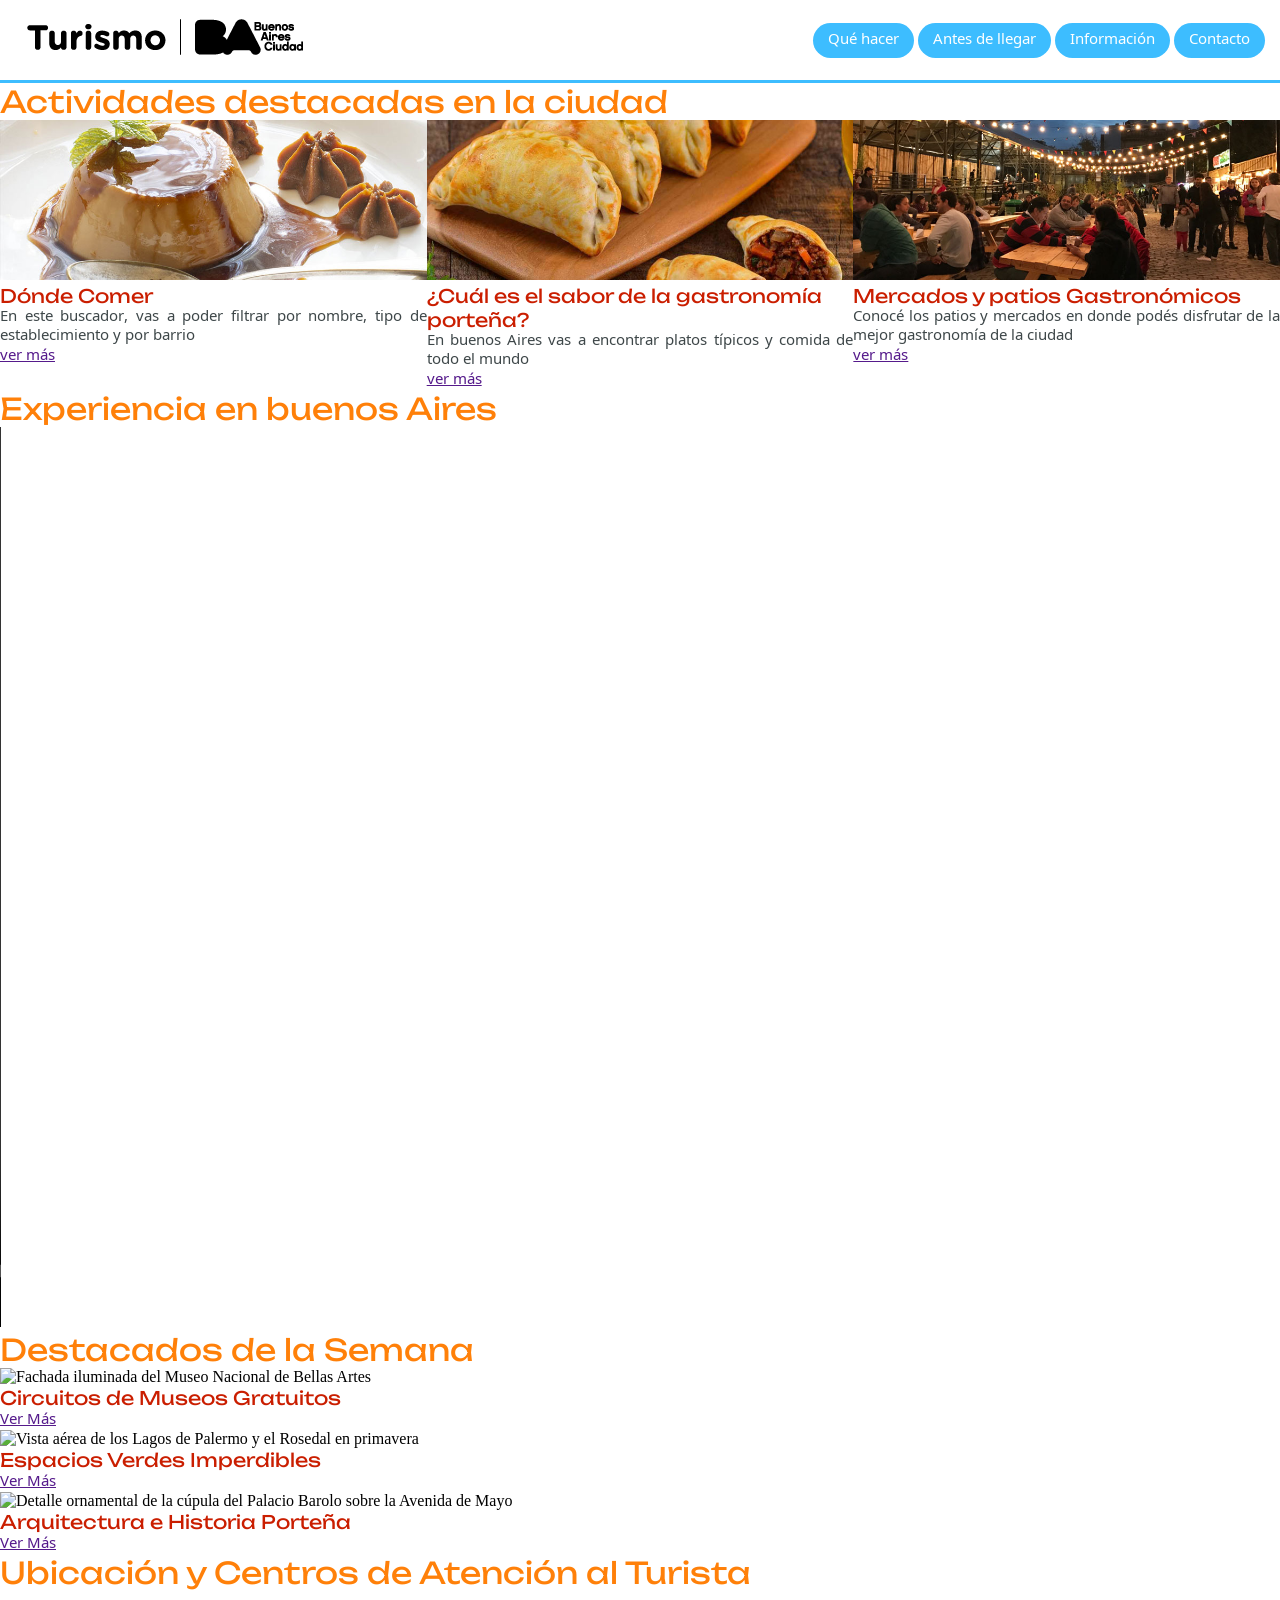
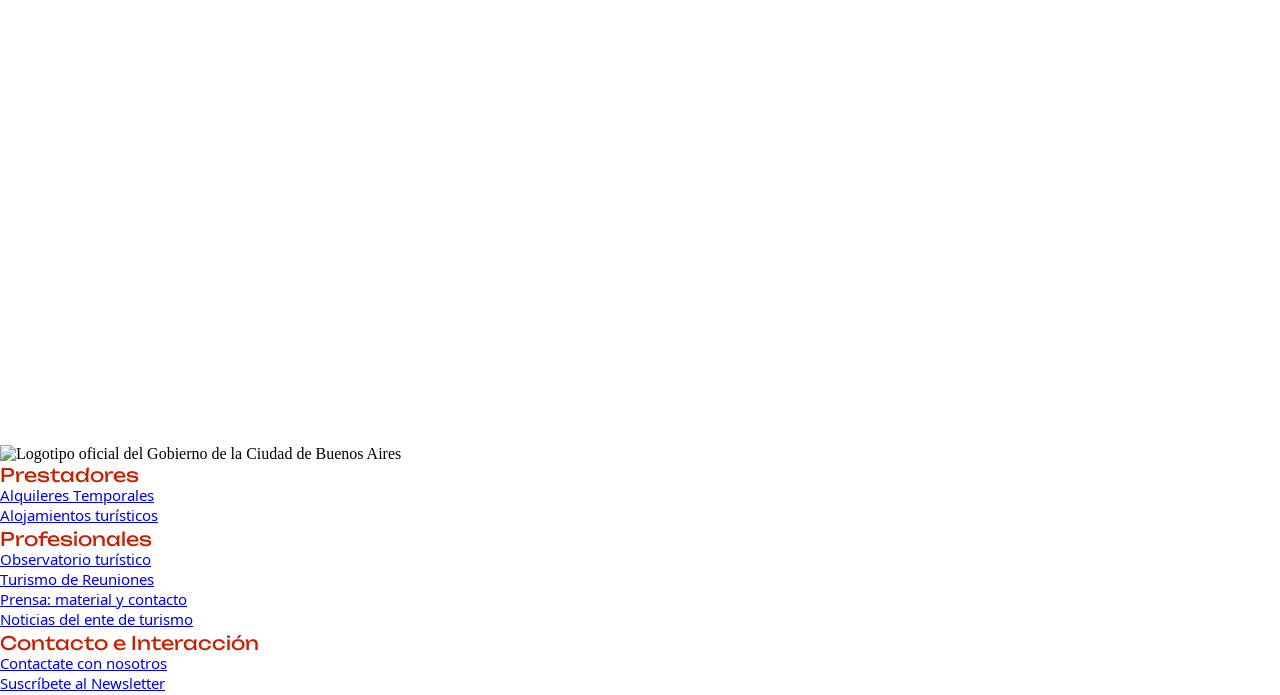
==== ejercicio-3/index.html @ 71533d01 "Add files via upload" ====
<!DOCTYPE html>
<html lang="es">
    <head>
        <meta charset="UTF-8">
        <meta name="viewport" content="width, initial-scale:1.0">
        <title>Turismo Buenos Aires Ciudad - Sitio Oficial de Información Turística</title>
        <meta name="description" content="Descrubí qué hacer en Buenos Aires. información útil antes de llegar, guías de alojamiento, atractivos turísticos, agenda cultural y mapas de la ciudad.">
        <meta name="robots" content="index, follow">
        <link href="style.css" rel="stylesheet">
        <link rel="preconnect" href="https://fonts.googleapis.com">
        <link rel="preconnect" href="https://fonts.gstatic.com" crossorigin>
        <link href="https://fonts.googleapis.com/css2?family=Noto+Sans+Tamil+Supplement&family=Unbounded&display=swap" rel="stylesheet">
    </head>

    <body>

        <!-- Cabecera principal del sitio -->
        <header id="cabezera-web">
            <!-- Logo del sitio 
            href-> la dirección a donde voy al dar clic  
            -->
            <a href="index.html" aria-label="Ir a la página de inicio de Turismo de Buenos Aires">
                <img src="assets/arrobaturismo-bac-300x150-negro.png" alt="Logotipo oficial de Turismo Buenos Aires Ciudad">
            </a>

            <!-- Navegador principal -->
            <nav role="navigation" aria-label="Menu principal">
                  <a href="" class="bt-principal">Qué hacer</a>
                  <a href="" class="bt-principal">Antes de llegar</a>
                  <a href="" class="bt-principal">Información</a>
                  <a href="" class="bt-principal">Contacto</a>
            </nav>

        </header>



        <!-- Contenido principal del sitio -->
        <main role="main">

            <h1 class="hide-element" aria-hidden="true">Portal de Turismo Oficial de la Ciudad de Buenos Aires</h1>

            <!-- Actividades destacadas-->
            <section>
                <h2>Actividades destacadas en la ciudad</h2>
                
                <div class="tarjetas">

                    <!-- tarjeta -->
                    <article role="article">
                        <img src="assets/flan-dulce-de-leche.jpg" alt="Flan con Dulce de Leche">
                        <h3>Dónde Comer</h3>
                        <p>En este buscador, vas a poder filtrar por nombre, tipo de establecimiento y por barrio</p>
                        <a href="" aria-label="Ir al buscador de restaurantes y de comida en Buenos Aires">ver más</a>
                    </article>

                    <!-- tarjeta -->
                    <article role="article">
                        <img src="assets/empanadas-horneadas.jpg" alt="Empanadas porteñas horneadas">
                        <h3>¿Cuál es el sabor de la gastronomía porteña?</h3>
                        <p>En buenos Aires vas a encontrar platos típicos y comida de todo el mundo</p>
                        <a href="" aria-label="Ver información sobre grastonomía porteña">ver más</a>
                    </article>

                    <!-- tarjeta -->
                    <article role="article">
                        <img src="assets/patio-caballito.jpg" alt="Patio de comida los lecheros en el barrio Caballito">
                        <h3>Mercados y patios Gastronómicos</h3>
                        <p>Conocé los patios y mercados en donde podés disfrutar de la mejor gastronomía de la ciudad</p>
                        <a href="" aria-label="Ver más información sobre los patios gastronómicos de la ciudad">ver más</a>
                    </article>


                </div>

            </section>
            <!-- Fin de actividades destacadas-->

            <!-- Contenido Multimedia -->
            <section>
                <h2>Experiencia en buenos Aires</h2>
                <div>
                    <video controls autoplay loop width="1600" height="900" aria-label="Video sobre la ciudad de Buenos Aires">
                        <source src="assets/video-buenosaires.mp4" type="video/mp4">
                    </video>
                </div>
            </section>
            <!-- Fin de Contenido Multimedia -->



            <!-- Contenidos Destacados -->
            <section>
                <h2>Destacados de la Semana</h2>
                <div>
                    
                    <!-- Tarjeta Destacada 1 -->
                    <article role="article">
                        <img src="assets/destacado-museos.jpg" alt="Fachada iluminada del Museo Nacional de Bellas Artes" width="400" height="250">
                        <h3>Circuitos de Museos Gratuitos</h3>
                        <a href="" aria-label="Ver más sobre los circuitos de museos gratuitos">Ver Más</a>
                    </article>

                    <!-- Tarjeta Destacada 2 -->
                    <article role="article">
                        <img src="assets/destacado-parques.jpg" alt="Vista aérea de los Lagos de Palermo y el Rosedal en primavera" width="400" height="250">
                        <h3>Espacios Verdes Imperdibles</h3>
                        <a href="" aria-label="Ver más sobre los espacios verdes imperdibles">Ver Más</a>
                    </article>

                    <!-- Tarjeta Destacada 3 -->
                    <article role="article">
                        <img src="assets/destacado-arquitectura.jpg" alt="Detalle ornamental de la cúpula del Palacio Barolo sobre la Avenida de Mayo" width="400" height="250">
                        <h3>Arquitectura e Historia Porteña</h3>
                        <a href="" aria-label="Ver más sobre la arquitectura e historia porteña">Ver Más</a>
                    </article>

                </div>
            </section>


            <!-- Ubicación Geográfica -->
            <section aria-labelledby="titulo-mapa">
                <h2 id="titulo-mapa">Ubicación y Centros de Atención al Turista</h2>
                <div class="map-container">
                    <iframe 
                        src="https://www.google.com/maps/embed?pb=!1m18!1m12!1m3!1d3284.016713276842!2d-58.3841507!3d-34.6037389!2m3!1f0!2f0!3f0!3m2!1i1024!2i768!4f13.1!3m3!1m2!1s0x95bccacf954f91d5%3A0x67ef08c262f8f742!2sObelisco!5e0!3m2!1ses!2sar!4v1700000000000!5m2!1ses!2sar" 
                        width="100%" 
                        height="450" 
                        style="border:0;" 
                        allowfullscreen="" 
                        loading="lazy" 
                        referrerpolicy="no-referrer-when-downgrade"
                        title="Mapa interactivo de la Ciudad de Buenos Aires con la ubicación del Obelisco y centros de atención turística">
                    </iframe>
                </div>
            </section>

        </main>

        <!-- Pie de Página Institucional -->
    <footer role="contentinfo">

            <!-- Identificador Institucional del Footer -->
            <div class="footer-brand">
                <img src="img/logo-buenos-aires-ciudad.svg" alt="Logotipo oficial del Gobierno de la Ciudad de Buenos Aires" width="200" height="60">
            </div>

            <!-- Columnas de Enlaces del Footer -->
            <div>
                
                <!-- Lista 1: Prestadores -->
                <nav>
                    <h3 id="footer-prestadores">Prestadores</h3>
                    <ul>
                        <li><a href="/alquileres-temporales">Alquileres Temporales</a></li>
                        <li><a href="/alojamientos-turisticos">Alojamientos turísticos</a></li>
                    </ul>
                </nav>

                <!-- Lista 2: Profesionales -->
                <nav>
                    <h3 id="footer-profesionales">Profesionales</h3>
                    <ul>
                        <li><a href="/observatorio-turistico">Observatorio turístico</a></li>
                        <li><a href="/turismo-reuniones">Turismo de Reuniones</a></li>
                        <li><a href="/prensa-contacto">Prensa: material y contacto</a></li>
                        <li><a href="/noticias-ente">Noticias del ente de turismo</a></li>
                    </ul>
                </nav>

                <!-- Lista 3: Interacción y Contacto -->
                <nav>
                    <h3 id="footer-contacto">Contacto e Interacción</h3>
                    <ul>
                        <li><a href="/contactate-con-nosotros">Contactate con nosotros</a></li>
                        <li><a href="/suscribete-newsletter" aria-label="Ir al formulario para suscribirse al Newsletter oficial">Suscríbete al Newsletter</a></li>
                    </ul>
                </nav>

            </div>
    </footer>

    </body>

</html>
---- ejercicio-3/style.css ----
*{
    margin: 0;
    padding: 0;
    box-sizing: border-box;

}


:root {
    --cyan: #3DBDFF;
    --naranja: #FF8009;
    --rojo: #ca1e00;
    --parrafo: #3e4749;
}

.hide-element{
    display: none;
}

h1{
    color: var(--cyan);
    font-family: "Unbounded", sans-serif;
    font-optical-sizing: auto;
    font-weight: 400;
    font-style: normal;
    font-size: 50px;
    text-align: center;
    
}

h2{
    font-family: "Unbounded", sans-serif;
    font-optical-sizing: auto;
    font-weight: 400;
    font-style: normal;
    color: var(--naranja);
    font-size: 30px;
}

h3{
    font-family: "Unbounded", sans-serif;
    font-optical-sizing: auto;
    font-weight: 400;
    font-style: normal;
    color: var(--rojo);
}


p{
    font-family: "Noto Sans Tamil Supplement", sans-serif;
    font-weight: 400;
    font-style: normal;
    color: var(--parrafo);
    font-size: 15px;
    text-align: justify;
}

#cabezera-web{
    background-color: white;
    padding: 12px 15px;
    -ms-flex-align: start;
    display: flex;
    flex-flow: row;
    align-items: center;
    justify-content: space-between;
    /* border-bottom: grosor estilo color; */
    border-bottom: 3px solid var(--cyan);
}

a{
    font-family: "Noto Sans Tamil Supplement", sans-serif;
    font-weight: 400;
    font-style: normal;
    font-size: 15px;
}

.bt-principal{
    font-family: "Noto Sans Tamil Supplement", sans-serif;
    font-weight: 400;
    font-style: normal;
    padding: 0 20px;
    font-size: 15px;
    text-decoration: none;
    color: rgb(255, 255, 255);
    background-color: var(--cyan);
    padding: 8px 15px;
    border-radius: 200px;
    /*animacion por transition: duracion caracteristica animacion*/
    transition: 0.1s all linear;
    text-align: center;
}

.bt-principal:hover{
    background-color: var(--naranja);
    padding: 10px 18px;
    color: white;
}

.tarjetas{
    display:flex;
    align-content: flex-start;
    justify-content: center;
}

img{
    width: 100%;
    
}
/* =========================== */

@media (max-width: 600px){
    #cabezera-web{
        flex-direction: column;
    }
    #cabezera-web > nav{
        width: 100%;
    }
    .bt-principal{
        display: block;
        width: 100%;
        border-radius: 0%;
        border-bottom: 1px solid var(--cyan);
        background-color: white;
        color: var(--cyan);
    }

}
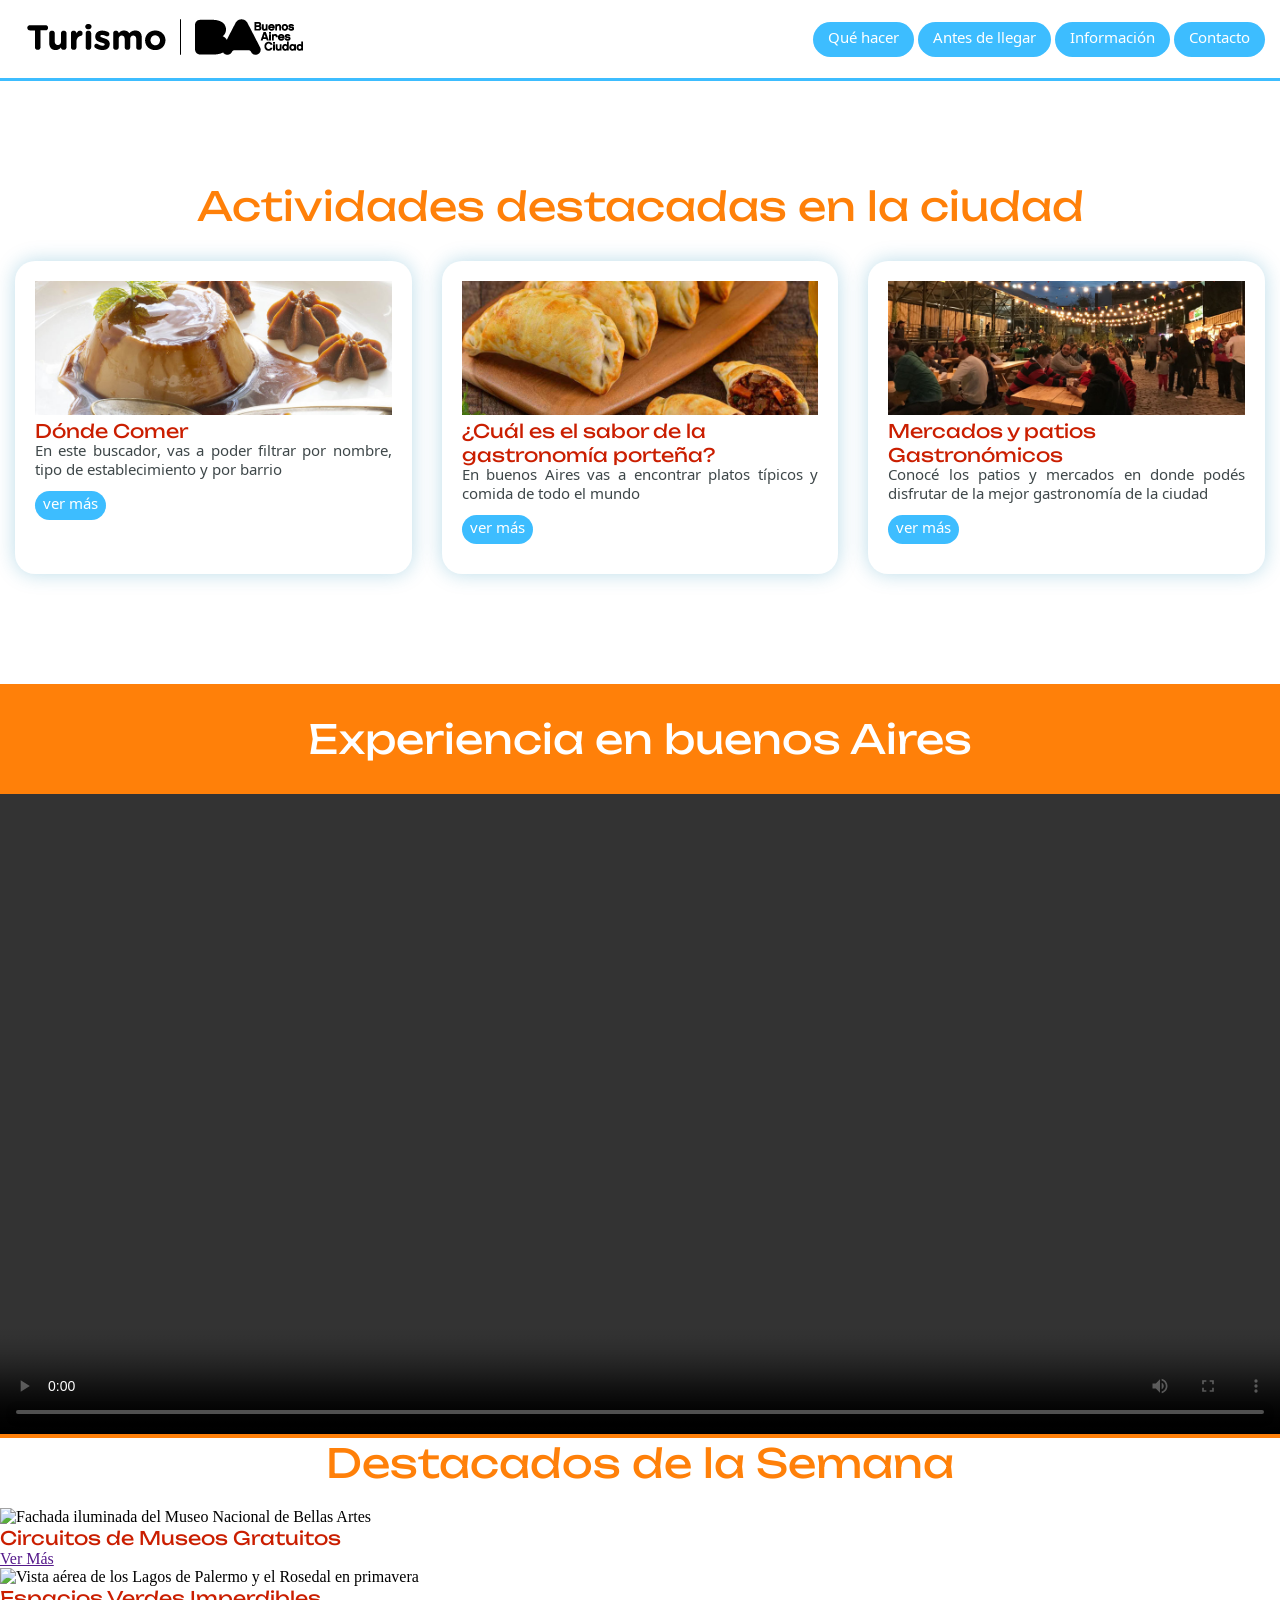
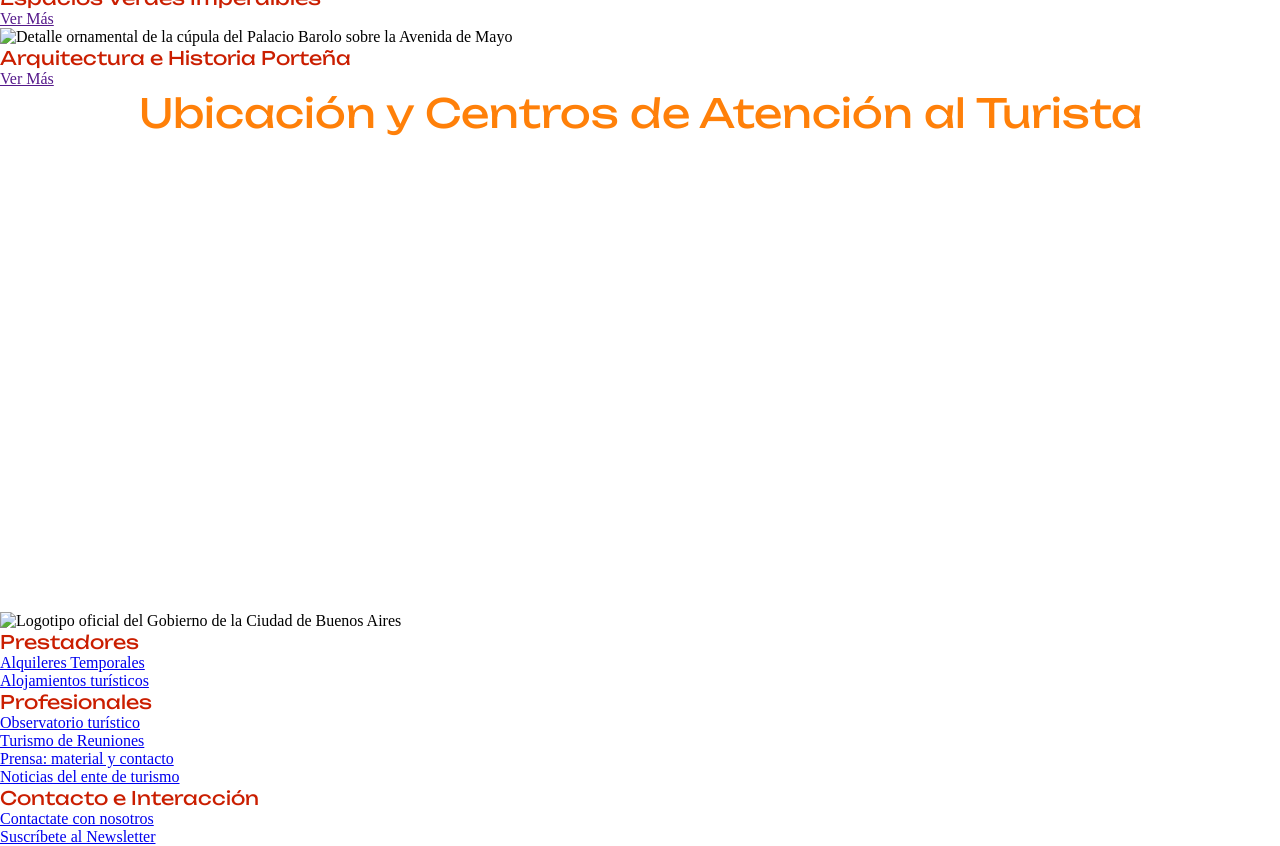
==== commit 85d8b575: "Add files via upload" ====
--- a/ejercicio-3/index.html
+++ b/ejercicio-3/index.html
@@ -13,7 +13,7 @@
     </head>
 
     <body>
-
+    
         <!-- Cabecera principal del sitio -->
         <header id="cabezera-web">
             <!-- Logo del sitio 
@@ -41,33 +41,33 @@
             <h1 class="hide-element" aria-hidden="true">Portal de Turismo Oficial de la Ciudad de Buenos Aires</h1>
 
             <!-- Actividades destacadas-->
-            <section>
+            <section class="destacado">
                 <h2>Actividades destacadas en la ciudad</h2>
                 
                 <div class="tarjetas">
 
                     <!-- tarjeta -->
-                    <article role="article">
+                    <article class="articulo-index" role="article">
                         <img src="assets/flan-dulce-de-leche.jpg" alt="Flan con Dulce de Leche">
                         <h3>Dónde Comer</h3>
                         <p>En este buscador, vas a poder filtrar por nombre, tipo de establecimiento y por barrio</p>
-                        <a href="" aria-label="Ir al buscador de restaurantes y de comida en Buenos Aires">ver más</a>
+                        <a class="vermas" href="" aria-label="Ir al buscador de restaurantes y de comida en Buenos Aires">ver más</a>
                     </article>
 
                     <!-- tarjeta -->
-                    <article role="article">
+                    <article class="articulo-index" role="article">
                         <img src="assets/empanadas-horneadas.jpg" alt="Empanadas porteñas horneadas">
                         <h3>¿Cuál es el sabor de la gastronomía porteña?</h3>
                         <p>En buenos Aires vas a encontrar platos típicos y comida de todo el mundo</p>
-                        <a href="" aria-label="Ver información sobre grastonomía porteña">ver más</a>
+                        <a class="vermas" href="" aria-label="Ver información sobre grastonomía porteña">ver más</a>
                     </article>
 
                     <!-- tarjeta -->
-                    <article role="article">
+                    <article class="articulo-index" role="article">
                         <img src="assets/patio-caballito.jpg" alt="Patio de comida los lecheros en el barrio Caballito">
                         <h3>Mercados y patios Gastronómicos</h3>
                         <p>Conocé los patios y mercados en donde podés disfrutar de la mejor gastronomía de la ciudad</p>
-                        <a href="" aria-label="Ver más información sobre los patios gastronómicos de la ciudad">ver más</a>
+                        <a class="vermas" href="" aria-label="Ver más información sobre los patios gastronómicos de la ciudad">ver más</a>
                     </article>
 
 
@@ -77,10 +77,10 @@
             <!-- Fin de actividades destacadas-->
 
             <!-- Contenido Multimedia -->
-            <section>
-                <h2>Experiencia en buenos Aires</h2>
+            <section class="multimedia">
+                <h2 id="h2-multimedia">Experiencia en buenos Aires</h2>
                 <div>
-                    <video controls autoplay loop width="1600" height="900" aria-label="Video sobre la ciudad de Buenos Aires">
+                    <video id="video-buenosaires" controls autoplay loop width="100%" height="auto" aria-label="Video sobre la ciudad de Buenos Aires">
                         <source src="assets/video-buenosaires.mp4" type="video/mp4">
                     </video>
                 </div>
--- a/ejercicio-3/style.css
+++ b/ejercicio-3/style.css
@@ -14,6 +14,7 @@
     --naranja: #FF8009;
     --rojo: #ca1e00;
     --parrafo: #3e4749;
+    --sombras: rgba(0, 126, 172, 0.269);
 }
 
 .hide-element{
@@ -29,6 +30,7 @@
     font-size: 50px;
     text-align: center;
     
+    
 }
 
 h2{
@@ -37,7 +39,9 @@
     font-weight: 400;
     font-style: normal;
     color: var(--naranja);
-    font-size: 30px;
+    font-size: 40px;
+    text-align: center;
+    margin: 0 0 20px 0;
 }
 
 h3{
@@ -70,13 +74,6 @@
     border-bottom: 3px solid var(--cyan);
 }
 
-a{
-    font-family: "Noto Sans Tamil Supplement", sans-serif;
-    font-weight: 400;
-    font-style: normal;
-    font-size: 15px;
-}
-
 .bt-principal{
     font-family: "Noto Sans Tamil Supplement", sans-serif;
     font-weight: 400;
@@ -102,16 +99,62 @@
 .tarjetas{
     display:flex;
     align-content: flex-start;
-    justify-content: center;
+    justify-content: space-between;
 }
+
 
 img{
     width: 100%;
     
 }
+
+/* seccion destacadas */
+
+.destacado{
+    padding: 100px 0;
+}
+
+.vermas{
+    font-family: "Noto Sans Tamil Supplement", sans-serif;
+    font-weight: 400;
+    font-style: normal;
+    font-size: 15px;
+    color: white;
+    transition: 0.1s all linear;
+    background-color: var(--cyan);
+    border-radius: 200px;
+    text-decoration: none;
+    padding: 5px 8px;
+    display: inline-block;
+    margin: 10px 0;
+}
+
+.vermas:hover{
+    background-color: var(--naranja);
+    padding: 8px 11px;
+}
+
+.articulo-index{
+    margin: 10px 15px;
+    padding: 20px;
+    box-shadow: 0 0 20px var(--sombras);
+    border-radius: 20px;
+}
+
+/* seccion multimedia */
+
+.multimedia{
+    background-color: var(--naranja);
+}
+
+#h2-multimedia{
+    color: white !important;
+    padding: 30px 0 10px 0;
+}
+
 /* =========================== */
 
-@media (max-width: 600px){
+@media (max-width: 800px){
     #cabezera-web{
         flex-direction: column;
     }
@@ -126,5 +169,7 @@
         background-color: white;
         color: var(--cyan);
     }
-
+    .tarjetas{
+        flex-direction: column;
+    }
 }
